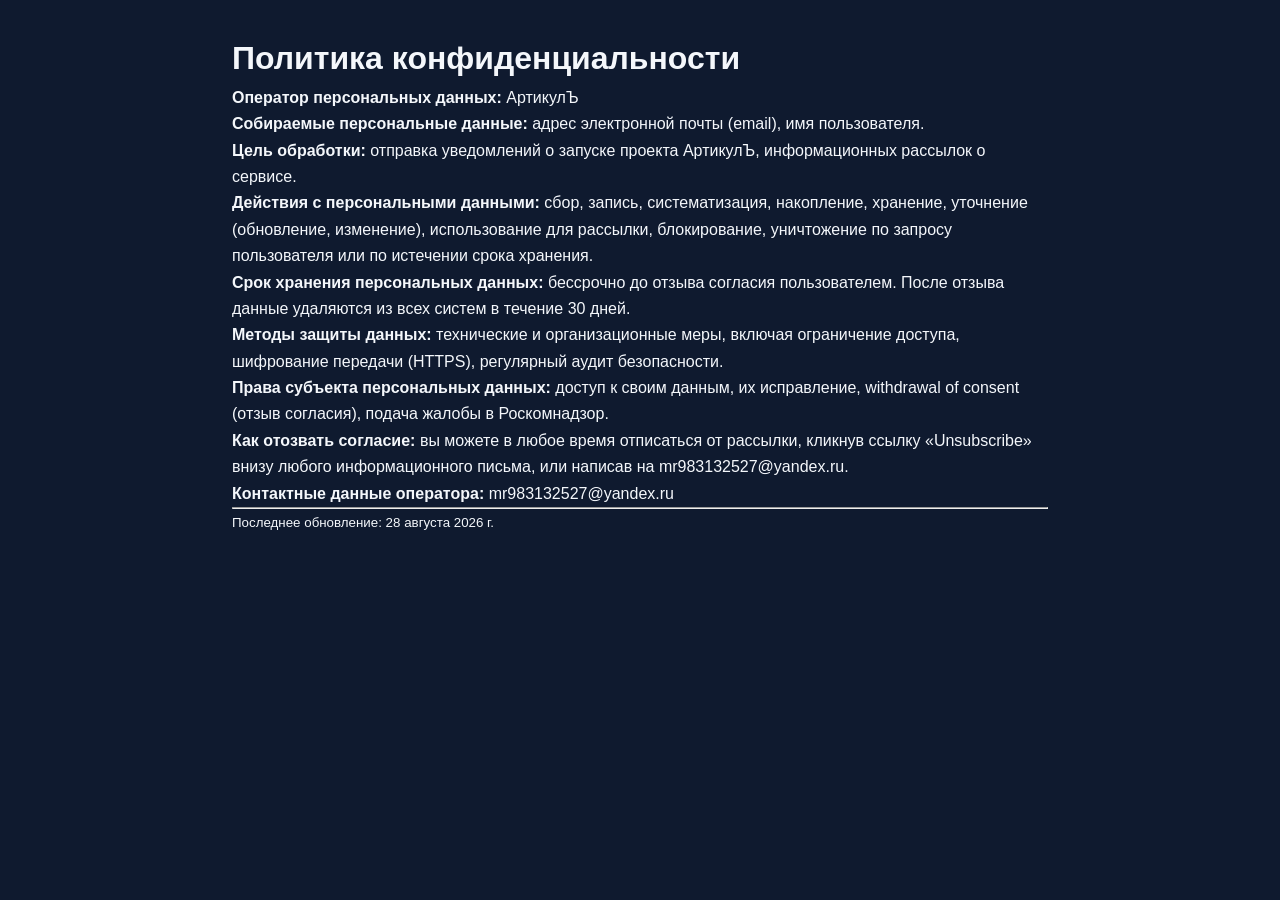
==== privacy-policy.html @ df81db58 "Add files via upload" ====
<!DOCTYPE html>
<html lang="ru">
<head>
    <meta charset="UTF-8">
    <meta name="viewport" content="width=device-width, initial-scale=1.0">
    <title>Политика конфиденциальности — АртикулЪ</title>
    <link rel="stylesheet" href="css/style.css">
</head>
<body>
    <div style="max-width: 880px; margin: 0 auto; padding: 2rem;">
        <h1>Политика конфиденциальности</h1>
        <p><strong>Оператор персональных данных:</strong> АртикулЪ</p>
        <p><strong>Собираемые персональные данные:</strong> адрес электронной почты (email), имя пользователя.</p>
        <p><strong>Цель обработки:</strong> отправка уведомлений о запуске проекта АртикулЪ, информационных рассылок о сервисе.</p>
        <p><strong>Действия с персональными данными:</strong> сбор, запись, систематизация, накопление, хранение, уточнение (обновление, изменение), использование для рассылки, блокирование, уничтожение по запросу пользователя или по истечении срока хранения.</p>
        <p><strong>Срок хранения персональных данных:</strong> бессрочно до отзыва согласия пользователем. После отзыва данные удаляются из всех систем в течение 30 дней.</p>
        <p><strong>Методы защиты данных:</strong> технические и организационные меры, включая ограничение доступа, шифрование передачи (HTTPS), регулярный аудит безопасности.</p>
        <p><strong>Права субъекта персональных данных:</strong> доступ к своим данным, их исправление, withdrawal of consent (отзыв согласия), подача жалобы в Роскомнадзор.</p>
        <p><strong>Как отозвать согласие:</strong> вы можете в любое время отписаться от рассылки, кликнув ссылку «Unsubscribe» внизу любого информационного письма, или написав на mr983132527@yandex.ru.</p>
        <p><strong>Контактные данные оператора:</strong> mr983132527@yandex.ru</p>
        <hr>
        <p><small>Последнее обновление: 28 августа 2026 г.</small></p>
    </div>
</body>
</html>
---- css/style.css ----
/* ============================================
   АртикулЪ — landing page styles
   ============================================ */

/* Design tokens */
:root {
    --bg: #0F1A2F;
    --bg-raised: #16223A;
    --bg-elevated: rgba(15, 26, 47, 0.6);
    --border-hairline: rgba(255, 255, 255, 0.08);
    --accent: #00BFA6;
    --accent-dim: rgba(0, 191, 166, 0.14);
    --accent-hover: #009988;
    --accent-active: #008070;
    --accent-glow: rgba(0, 191, 166, 0.3);
    --text: #F4F7FB;
    --text-secondary: rgba(244, 247, 251, 0.72);
    --text-muted: rgba(244, 247, 251, 0.48);
    --error: #FF6B4A;

    --font-body: 'Golos Text', -apple-system, 'Segoe UI', Roboto, sans-serif;
    --font-display: 'Unbounded', 'Golos Text', sans-serif;

    /* Радиусы: два осознанных значения вместо «одинаковых скруглений у всего» */
    --r-control: 6px;   /* поля, кнопки, строки — рабочие элементы */
    --r-panel: 20px;    /* крупные панели */
}

* {
    margin: 0;
    padding: 0;
    box-sizing: border-box;
}

html {
    scroll-behavior: smooth;
}

body {
    font-family: var(--font-body);
    line-height: 1.65;
    color: var(--text);
    background-color: var(--bg);
    overflow-x: hidden;
    min-height: 100vh;
    -webkit-font-smoothing: antialiased;
}

::selection {
    background-color: var(--accent);
    color: var(--bg);
}

:focus-visible {
    outline: 2px solid var(--accent);
    outline-offset: 3px;
    border-radius: var(--r-control);
}

/* Particle background */
#particle-canvas {
    position: fixed;
    inset: 0;
    width: 100%;
    height: 100%;
    z-index: -1;
    pointer-events: none;
}

/* Layout */
main {
    max-width: 880px;
    margin: 0 auto;
    padding: 0 2rem;
    position: relative;
    z-index: 1;
}

section {
    margin-bottom: 0;
}

/* Header */
header {
    text-align: center;
    padding: 5rem 1.5rem 4rem;
    position: relative;
    z-index: 1;
}

.brand {
    font-family: var(--font-display);
    font-size: clamp(1.8rem, 6vw, 3.5rem);
    font-weight: 700;
    letter-spacing: 0.16em;
    text-indent: 0.16em;
    text-transform: uppercase;
    color: var(--text);
}

.brand .accent {
    color: var(--accent);
}

header p {
    font-size: 1.0625rem;
    letter-spacing: 0.05em;
    color: var(--text-muted);
    margin-top: 1.25rem;
}

/* Hero — короткий, центрированный */
.hero {
    text-align: center;
    max-width: 640px;
    margin: 0 auto;
    padding-bottom: 6rem;
}

.hero h2 {
    font-family: var(--font-display);
    font-size: clamp(1.4rem, 3.4vw, 2rem);
    font-weight: 500;
    line-height: 1.35;
    margin-bottom: 1.25rem;
}

.hero p {
    font-size: 1.0625rem;
    color: var(--text-secondary);
}

/* Заголовки секций — по левому краю, с разной пластикой */
.section-title {
    font-family: var(--font-display);
    font-size: clamp(1.15rem, 2.6vw, 1.5rem);
    font-weight: 500;
    letter-spacing: 0.01em;
    margin-bottom: 2.5rem;
}

/* «Как это работает» — редакционная вёрстка вместо карточек.
   Заголовок со счётчиком прикрепляется сверху при скролле,
   активный шаг увеличивается (состояния ведёт js/demos.js). */
.how {
    padding-bottom: 6rem;
}

.how-sticky {
    position: sticky;
    top: 0;
    z-index: 2;
    display: flex;
    align-items: baseline;
    justify-content: space-between;
    gap: 1.5rem;
    padding: 0.875rem 0.25rem;
    margin-bottom: 1.75rem;
    background-color: rgba(15, 26, 47, 0.82);
    backdrop-filter: blur(10px);
    -webkit-backdrop-filter: blur(10px);
}

.how-sticky .section-title {
    margin-bottom: 0;
}

.how-counter {
    font-family: var(--font-display);
    font-size: 1rem;
    letter-spacing: 0.08em;
    white-space: nowrap;
    font-variant-numeric: tabular-nums;
}

.how-current {
    color: var(--accent);
    font-weight: 700;
}

.how-total {
    color: var(--text-muted);
    font-weight: 500;
}

.steps {
    list-style: none;
}

.step {
    display: grid;
    grid-template-columns: 5rem 1fr;
    gap: 1.75rem;
    align-items: baseline;
    padding: 1.75rem 0;
    border-top: 1px solid var(--border-hairline);
    transform-origin: left center;
}

/* активный шаг крупнее и ярче — только когда JS ведёт скролл */
.has-demos .step {
    transition: opacity 0.35s ease, transform 0.35s ease;
}

.has-demos .step:not(.is-active) {
    opacity: 0.55;
}

.has-demos .step.is-active {
    opacity: 1;
    transform: scale(1.04);
}

.has-demos .step.is-active .step-num {
    text-shadow: 0 0 18px var(--accent-glow);
}

.step:last-child {
    border-bottom: 1px solid var(--border-hairline);
}

.step-num {
    font-family: var(--font-display);
    font-size: 1.5rem;
    font-weight: 700;
    color: var(--accent);
    font-variant-numeric: tabular-nums;
}

.step-body h3 {
    font-size: 1.125rem;
    font-weight: 600;
    margin-bottom: 0.5rem;
}

.step-body p {
    color: var(--text-secondary);
    max-width: 56ch;
}

/* Концепт результата поиска */
.preview {
    padding-bottom: 6.5rem;
}

.preview-note {
    font-size: 0.8125rem;
    color: var(--text-muted);
    margin: -1.75rem 0 1.75rem;
}

.mock {
    background-color: var(--bg-raised);
    border-radius: var(--r-panel);
    padding: 1.5rem;
    box-shadow: 0 32px 64px -32px rgba(0, 0, 0, 0.55);
}

.mock-search {
    display: flex;
    align-items: center;
    gap: 1rem;
    background-color: rgba(255, 255, 255, 0.94);
    border-radius: var(--r-control);
    padding: 0.875rem 1rem;
    margin-bottom: 1.25rem;
}

.mock-query {
    flex: 1;
    color: #1A2438;
    font-size: 0.9375rem;
    white-space: nowrap;
    overflow: hidden;
    text-overflow: ellipsis;
}

.mock-btn,
.demo-btn {
    background-color: var(--accent);
    color: #FFFFFF;
    font-size: 0.8125rem;
    font-weight: 600;
    padding: 0.4375rem 0.875rem;
    border-radius: var(--r-control);
    flex-shrink: 0;
}

.mock-results {
    list-style: none;
}

.mock-row {
    display: grid;
    grid-template-columns: 5.5rem 1fr auto auto;
    gap: 1rem;
    align-items: center;
    padding: 0.875rem 0.25rem;
    border-top: 1px solid var(--border-hairline);
    font-size: 0.9375rem;
}

.mr-platform {
    font-size: 0.6875rem;
    font-weight: 600;
    letter-spacing: 0.08em;
    text-transform: uppercase;
    color: var(--text-muted);
}

.mr-name {
    color: var(--text-secondary);
    min-width: 0;
    white-space: nowrap;
    overflow: hidden;
    text-overflow: ellipsis;
}

.mr-meta {
    color: var(--text-muted);
    font-size: 0.8125rem;
}

.mr-price {
    font-weight: 600;
    font-variant-numeric: tabular-nums;
    color: var(--text);
    min-width: 4.5rem;
    text-align: right;
}

/* Демо в шагах «Как это работает».
   Скрытые стартовые состояния включаются классом .has-demos на <html>,
   который ставит demos.js — без JS или при prefers-reduced-motion
   страница показывает статичный кадр. */
.step-demo {
    margin-top: 1.5rem;
}

/* Шаг 1 — строка поиска с печатью запроса */
.demo-input {
    display: flex;
    align-items: center;
    gap: 1rem;
    max-width: 420px;
    background-color: rgba(255, 255, 255, 0.94);
    border-radius: var(--r-control);
    padding: 0.8125rem 1rem;
}

.demo-type {
    flex: 1;
    display: flex;
    align-items: center;
    color: #1A2438;
    font-size: 0.9375rem;
    white-space: nowrap;
    overflow: hidden;
}

.demo-caret {
    display: inline-block;
    width: 2px;
    height: 1.05em;
    margin-left: 2px;
    background-color: #1A2438;
    animation: caret-blink 1.1s steps(2, start) infinite;
}

@keyframes caret-blink {
    to { visibility: hidden; }
}

/* Шаг 2 — площадки «думают» кружками загрузки вразноброс, затем по одной
   улетают в наше лого. Каждое попадание усиливает лого: рост + перелив.
   Цель полёта считается в js/demos.js и приходит в --dx/--dy. */
.demo-aggregate {
    position: relative;
    max-width: 460px;
}

.agg-chips {
    display: flex;
    flex-wrap: wrap;
    justify-content: center;
    gap: 0.5rem;
}

.agg-chip {
    position: relative;
    display: flex;
    align-items: center;
    justify-content: center;
    min-width: 4.75rem;
    height: 1.75rem;
    padding: 0 0.6875rem;
    font-size: 0.6875rem;
    font-weight: 600;
    letter-spacing: 0.08em;
    text-transform: uppercase;
    color: var(--text-muted);
    border: 1px solid var(--border-hairline);
    border-radius: 999px;
    white-space: nowrap;
}

.agg-spin {
    display: none;
    position: absolute;
    left: 50%;
    top: 50%;
    width: 0.75rem;
    height: 0.75rem;
    margin: -0.375rem 0 0 -0.375rem;
    border-radius: 50%;
    border: 2px solid rgba(255, 255, 255, 0.14);
    border-top-color: var(--accent);
}

@keyframes agg-spin-rotate {
    from { transform: rotate(0deg); }
    to { transform: rotate(360deg); }
}

.agg-name {
    color: inherit;
}

/* рабочие состояния ставит js/demos.js */
.has-demos .demo-aggregate .agg-spin {
    display: block;
    opacity: 1;
    animation: agg-spin-rotate 0.7s linear infinite;
    transition: opacity 0.25s ease, transform 0.25s ease;
}

.has-demos .demo-aggregate .agg-name {
    opacity: 0;
    transition: opacity 0.3s ease 0.1s;
}

/* площадка ответила: спиннер гаснет, имя появляется */
.has-demos .demo-aggregate .agg-chip.is-loaded {
    color: var(--text-secondary);
    border-color: rgba(0, 191, 166, 0.4);
}

.has-demos .demo-aggregate .agg-chip.is-loaded .agg-spin {
    opacity: 0;
    animation: none;   /* иначе вращение перекрывает transform и схлопывания не видно */
    transform: scale(0.4);
}

.has-demos .demo-aggregate .agg-chip.is-loaded .agg-name {
    opacity: 1;
}

/* микро-анимации замеряют, пока шаг не активен (класс ставит js/demos.js) */
.has-demos .demo-aggregate:not(.is-running) .agg-spin {
    animation-play-state: paused;
}

.demo-typing:not(.is-running) .demo-caret {
    animation-play-state: paused;
}

/* полёт к нашему лого */
.has-demos .demo-aggregate .agg-chip.is-flying {
    transform: translate(var(--dx), var(--dy)) scale(0.1);
    opacity: 0;
    border-color: transparent;
    transition: transform 0.85s cubic-bezier(0.45, -0.05, 0.65, 0.35),
                opacity 0.7s ease,
                border-color 0.3s ease;
}

.has-demos .demo-aggregate .agg-chip.is-gone {
    visibility: hidden;
}

.agg-core-wrap {
    display: flex;
    justify-content: center;
    margin-top: 1.5rem;
}

.agg-core {
    position: relative;
    display: flex;
    align-items: center;
    justify-content: center;
    width: 52px;
    height: 52px;
    border-radius: 12px;
    background-color: var(--bg-raised);
    border: 1px solid var(--border-hairline);
    font-family: var(--font-display);
    font-weight: 700;
    font-size: 1.375rem;
    color: var(--accent);
    overflow: hidden;
    transform: scale(var(--s, 1));
    transition: transform 0.55s cubic-bezier(0.34, 1.56, 0.64, 1);
}

/* блик-перелив, разгоняется по краям при каждом попадании */
.agg-core::before {
    content: '';
    position: absolute;
    inset: 0;
    border-radius: 12px;
    background: linear-gradient(115deg, transparent 33%, rgba(255, 255, 255, 0.3) 50%, transparent 67%);
    transform: translateX(-170%);
}

/* «получение сил»: вспышка свечения + расходящаяся волна */
.has-demos .demo-aggregate .agg-core.is-power {
    animation: core-pulse 0.9s ease-out;
}

.has-demos .demo-aggregate .agg-core.is-power::before {
    animation: core-sheen 0.85s ease;
}

@keyframes core-pulse {
    0%, 100% { box-shadow: 0 0 0 0 rgba(0, 191, 166, 0); }
    35% { box-shadow: 0 0 26px var(--accent-glow), 0 0 0 7px rgba(0, 191, 166, 0.16); }
}

@keyframes core-sheen {
    from { transform: translateX(-170%); }
    to { transform: translateX(170%); }
}

/* Шаг 3 — результаты появляются сверху вниз и «дышат» */
.demo-results {
    max-width: 460px;
}

.res-row {
    padding: 0.8125rem 0.25rem;
    border-top: 1px solid var(--border-hairline);
}

.res-line {
    display: grid;
    grid-template-columns: 1fr auto;
    gap: 1rem;
    align-items: center;
    transform-origin: left center;
}

.res-name {
    display: block;
    height: 0.625em;
    min-height: 8px;
    width: var(--w, 60%);
    background-color: rgba(255, 255, 255, 0.14);
    border-radius: 4px;
}

.res-price {
    font-weight: 600;
    font-variant-numeric: tabular-nums;
}

/* цены от зелёного к красному — чем дешевле, тем зеленее */
.res-row:nth-child(1) .res-price { color: #2FBF71; }
.res-row:nth-child(2) .res-price { color: #E3B341; }
.res-row:nth-child(3) .res-price { color: #E8843C; }
.res-row:nth-child(4) .res-price { color: var(--error); }

.has-demos .demo-results .res-row {
    opacity: 0;
    transform: translateY(-10px);
}

.has-demos .demo-results.is-shown .res-row {
    opacity: 1;
    transform: translateY(0);
    transition: opacity 0.5s ease, transform 0.5s ease;
    transition-delay: calc(var(--i) * 0.38s);
}

.has-demos .demo-results.is-shown .res-line {
    animation: res-float 3.4s ease-in-out infinite;
    animation-delay: calc(var(--i) * 0.38s + 0.6s);
}

@keyframes res-float {
    0%, 100% { transform: scale(1); }
    50% { transform: scale(1.03); }
}

@media (max-width: 720px) {
    .how-counter {
        font-size: 0.875rem;
    }

    .has-demos .step.is-active {
        transform: scale(1.02);
    }

    .demo-input {
        max-width: 100%;
    }

    .agg-chip {
        font-size: 0.625rem;
        padding: 0.28rem 0.56rem;
    }

    .agg-core {
        width: 44px;
        height: 44px;
        font-size: 1.1875rem;
    }
}

/* Signup */
.signup-section {
    background-color: var(--bg-elevated);
    border-radius: var(--r-panel);
    border: 1px solid var(--border-hairline);
    padding: 3rem;
    max-width: 520px;
    margin: 0 auto 6rem;
    backdrop-filter: blur(12px);
    -webkit-backdrop-filter: blur(12px);
}

.signup-section h2 {
    font-family: var(--font-display);
    font-weight: 500;
    font-size: 1.1875rem;
    margin-bottom: 0.75rem;
}

.signup-section > p {
    color: var(--text-secondary);
    margin-bottom: 1.75rem;
}

/* Form */
.form-group {
    margin-bottom: 1.125rem;
}

.form-group label {
    display: block;
    margin-bottom: 0.375rem;
    font-weight: 500;
    font-size: 0.875rem;
    color: var(--text-secondary);
}

.consent-group {
    display: flex;
    align-items: flex-start;
    margin-top: 1rem;
    margin-bottom: 1rem;
}

.consent-group input[type=checkbox] {
    width: 1.5rem;
    height: 1.5rem;
    margin: 0;
    margin-top: 0.25rem;
    cursor: pointer;
    appearance: none;
    -webkit-appearance: none;
    border: 2px solid var(--border-hairline);
    border-radius: 4px;
    background-color: transparent;
    transition: border-color 0.2s ease, background-color 0.2s ease, box-shadow 0.2s ease;
}
.consent-group input[type=checkbox]:hover {
    border-color: var(--accent);
    background-color: rgba(0,191,166,0.08);
}
.consent-group input[type=checkbox]:checked {
    border-color: var(--accent);
    background-color: var(--accent);
    position: relative;
}
.consent-group input[type=checkbox]:checked::after {
    content: '';
    position: absolute;
    left: 35%;
    top: 20%;
    width: 0.35rem;
    height: 0.7rem;
    border: solid white;
    border-width: 0 3px 3px 0;
    transform: rotate(45deg);
}
.consent-group input[type=checkbox]:focus {
    outline: none;
    box-shadow: 0 0 0 3px rgba(0,191,166,0.2);
}

.consent-group label {
    flex: 1;
    margin-left: 0.75rem;
    font-size: 0.875rem;
    line-height: 1.4;
    color: var(--text-secondary);
}

.consent-group label a {
    color: var(--accent);
    text-decoration: underline;
    text-decoration-thickness: 1px;
    text-underline-offset: 2px;
}

.consent-group label a:hover {
    text-decoration: none;
}

.form-group input {
    width: 100%;
    padding: 0.8125rem 0.9375rem;
    background-color: rgba(255, 255, 255, 0.94);
    border: 1px solid transparent;
    border-radius: var(--r-control);
    font-family: inherit;
    font-size: 0.9375rem;
    color: #1A2438;
    transition: border-color 0.15s ease, box-shadow 0.15s ease;
}

.form-group input::placeholder {
    color: rgba(26, 36, 56, 0.42);
}

.form-group input:focus {
    outline: none;
    border-color: var(--accent);
    box-shadow: 0 0 0 3px rgba(0, 191, 166, 0.18);
}

.btn-primary {
    width: 100%;
    margin-top: 0.5rem;
    padding: 1.0625rem;
    background-color: var(--accent);
    color: #FFFFFF;
    border: none;
    border-radius: var(--r-control);
    font-family: inherit;
    font-size: 1.0625rem;
    font-weight: 600;
    letter-spacing: 0.02em;
    cursor: pointer;
    box-shadow: 0 6px 22px rgba(0, 191, 166, 0.35);
    transition: background-color 0.15s ease, box-shadow 0.2s ease, transform 0.15s ease;
}

.btn-primary:hover {
    background-color: var(--accent-hover);
    box-shadow: 0 8px 30px rgba(0, 191, 166, 0.5);
    transform: translateY(-1px);
}

.btn-primary:active {
    background-color: var(--accent-active);
    box-shadow: 0 3px 12px rgba(0, 191, 166, 0.3);
    transform: translateY(0);
}

.btn-primary:disabled {
    opacity: 0.6;
    cursor: wait;
    box-shadow: none;
    transform: none;
}

/* «дыхание» свечения в покое — только когда форма проявилась (js/main.js) */
.has-form-anim .signup-section.is-shown .btn-primary:not(:disabled) {
    animation: btn-breathe 2.8s ease-in-out infinite;
}

@keyframes btn-breathe {
    0%, 100% { box-shadow: 0 6px 22px rgba(0, 191, 166, 0.35); }
    50% { box-shadow: 0 6px 30px rgba(0, 191, 166, 0.55); }
}

/* спиннер внутри кнопки на время отправки */
.btn-spinner {
    display: none;
    width: 1em;
    height: 1em;
    margin-left: 0.6rem;
    vertical-align: -0.125em;
    border-radius: 50%;
    border: 2px solid rgba(255, 255, 255, 0.35);
    border-top-color: #FFFFFF;
}

.btn-primary.is-loading {
    pointer-events: none;
}

.btn-primary.is-loading .btn-spinner {
    display: inline-block;
    animation: btn-spin 0.7s linear infinite;
}

@keyframes btn-spin {
    from { transform: rotate(0deg); }
    to { transform: rotate(360deg); }
}

/* ошибка отправки: короткая вспышка красным ореолом */
.btn-primary.is-error {
    box-shadow: 0 6px 22px rgba(255, 107, 74, 0.4);
}

/* успех: галочка прорисовывается штрихом, кнопка остаётся яркой */
.btn-check {
    display: none;
    width: 1.25em;
    height: 1.25em;
    margin-left: 0.5rem;
    vertical-align: -0.3em;
    fill: none;
    stroke: #FFFFFF;
    stroke-width: 2.5;
    stroke-linecap: round;
    stroke-linejoin: round;
    stroke-dasharray: 26;
    stroke-dashoffset: 26;
}

.btn-primary.is-success,
.btn-primary.is-success:disabled {
    opacity: 1;
    cursor: default;
    background-color: var(--accent);
    box-shadow: 0 6px 24px rgba(0, 191, 166, 0.45);
}

.btn-primary.is-success .btn-check {
    display: inline-block;
    animation: btn-check-draw 0.45s ease forwards 0.1s;
}

@keyframes btn-check-draw {
    to { stroke-dashoffset: 0; }
}

/* Status messages */
@keyframes status-in {
    from { opacity: 0; transform: translateY(-4px); }
    to   { opacity: 1; transform: translateY(0); }
}

@keyframes shake {
    0%, 100% { transform: translateX(0); }
    20% { transform: translateX(-6px); }
    40% { transform: translateX(6px); }
    60% { transform: translateX(-4px); }
    80% { transform: translateX(4px); }
}

.form-status {
    margin-top: 1.125rem;
    padding: 0.8125rem 1rem;
    border-radius: var(--r-control);
    font-size: 0.9063rem;
    display: none;
    animation: status-in 0.25s ease;
}

.form-status.success {
    background-color: rgba(0, 191, 166, 0.1);
    color: var(--accent);
    border: 1px solid rgba(0, 191, 166, 0.28);
}

.form-status.error {
    background-color: rgba(255, 107, 74, 0.09);
    color: var(--error);
    border: 1px solid rgba(255, 107, 74, 0.28);
}

.privacy-note {
    font-size: 0.7813rem;
    color: var(--text-muted);
    margin-top: 1.375rem;
}

/* Появление формы при скролле — класс ставит js/main.js.
   Карточка всплывает целиком, затем каскадно проявляются заголовок,
   подзаголовок и сама форма; короткая вспышка бирюзового ореола. */
.has-form-anim .signup-section {
    opacity: 0;
    transform: translateY(24px);
    transition: opacity 0.7s ease, transform 0.7s ease;
}

.has-form-anim .signup-section > * {
    opacity: 0;
    transform: translateY(14px);
}

.has-form-anim .signup-section.is-shown {
    opacity: 1;
    transform: translateY(0);
    animation: signup-glow 1.2s ease-out 0.3s;
}

.has-form-anim .signup-section.is-shown > * {
    opacity: 1;
    transform: translateY(0);
    transition: opacity 0.55s ease, transform 0.55s ease;
}

.has-form-anim .signup-section.is-shown > :nth-child(1) { transition-delay: 0.1s; }
.has-form-anim .signup-section.is-shown > :nth-child(2) { transition-delay: 0.25s; }
.has-form-anim .signup-section.is-shown > :nth-child(3) { transition-delay: 0.4s; }

@keyframes signup-glow {
    0%, 100% { box-shadow: 0 0 0 0 rgba(0, 191, 166, 0); }
    35% { box-shadow: 0 0 42px var(--accent-glow); }
}

/* Footer */
footer {
    text-align: center;
    padding: 2.5rem 1.5rem 3rem;
    font-size: 0.8438rem;
    color: var(--text-muted);
    position: relative;
    z-index: 1;
}

/* Responsive */
@media (max-width: 720px) {
    header {
        padding: 3.5rem 1rem 3rem;
    }

    main {
        padding: 0 1.25rem;
    }

    .hero {
        padding-bottom: 4rem;
    }

    .how,
    .preview {
        padding-bottom: 4rem;
    }

    .step {
        grid-template-columns: 1fr;
        gap: 0.5rem;
        padding: 1.375rem 0;
    }

    .mock-row {
        grid-template-columns: 1fr auto;
        row-gap: 0.25rem;
    }

    .mr-name {
        grid-column: 1 / -1;
        order: -1;
        white-space: normal;
    }

    .mr-meta {
        display: none;
    }

    .signup-section {
        padding: 2.25rem 1.5rem;
        margin-bottom: 4rem;
    }
}

@media (prefers-reduced-motion: reduce) {
    html { scroll-behavior: auto; }

    *,
    *::before,
    *::after {
        animation-duration: 0.01ms !important;
        animation-iteration-count: 1 !important;
        transition-duration: 0.01ms !important;
    }
}
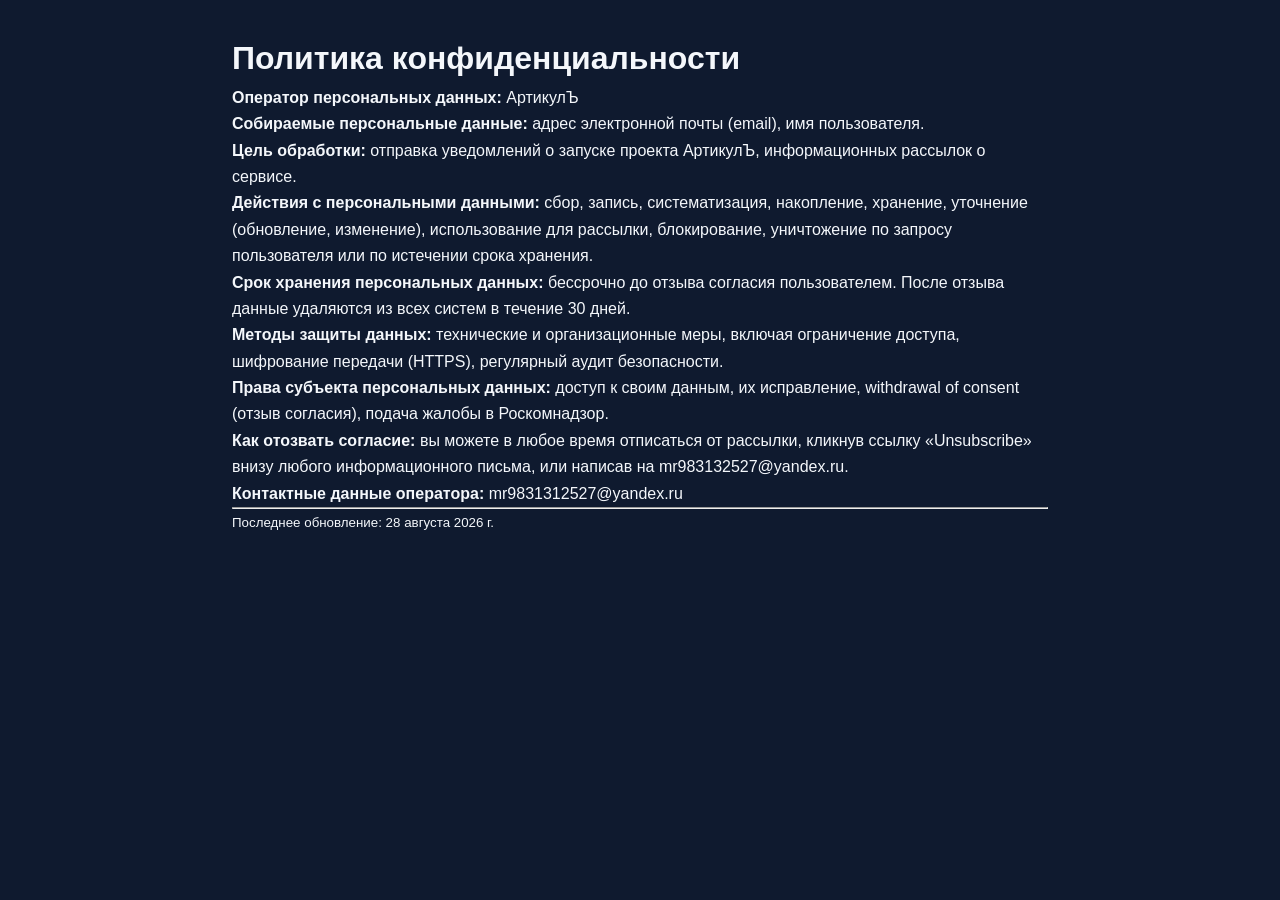
==== commit acbf6a49: "Fix contact email in privacy policy" ====
--- a/privacy-policy.html
+++ b/privacy-policy.html
@@ -17,9 +17,9 @@
         <p><strong>Методы защиты данных:</strong> технические и организационные меры, включая ограничение доступа, шифрование передачи (HTTPS), регулярный аудит безопасности.</p>
         <p><strong>Права субъекта персональных данных:</strong> доступ к своим данным, их исправление, withdrawal of consent (отзыв согласия), подача жалобы в Роскомнадзор.</p>
         <p><strong>Как отозвать согласие:</strong> вы можете в любое время отписаться от рассылки, кликнув ссылку «Unsubscribe» внизу любого информационного письма, или написав на mr983132527@yandex.ru.</p>
-        <p><strong>Контактные данные оператора:</strong> mr983132527@yandex.ru</p>
+        <p><strong>Контактные данные оператора:</strong> mr9831312527@yandex.ru</p>
         <hr>
         <p><small>Последнее обновление: 28 августа 2026 г.</small></p>
     </div>
 </body>
-</html>+</html>
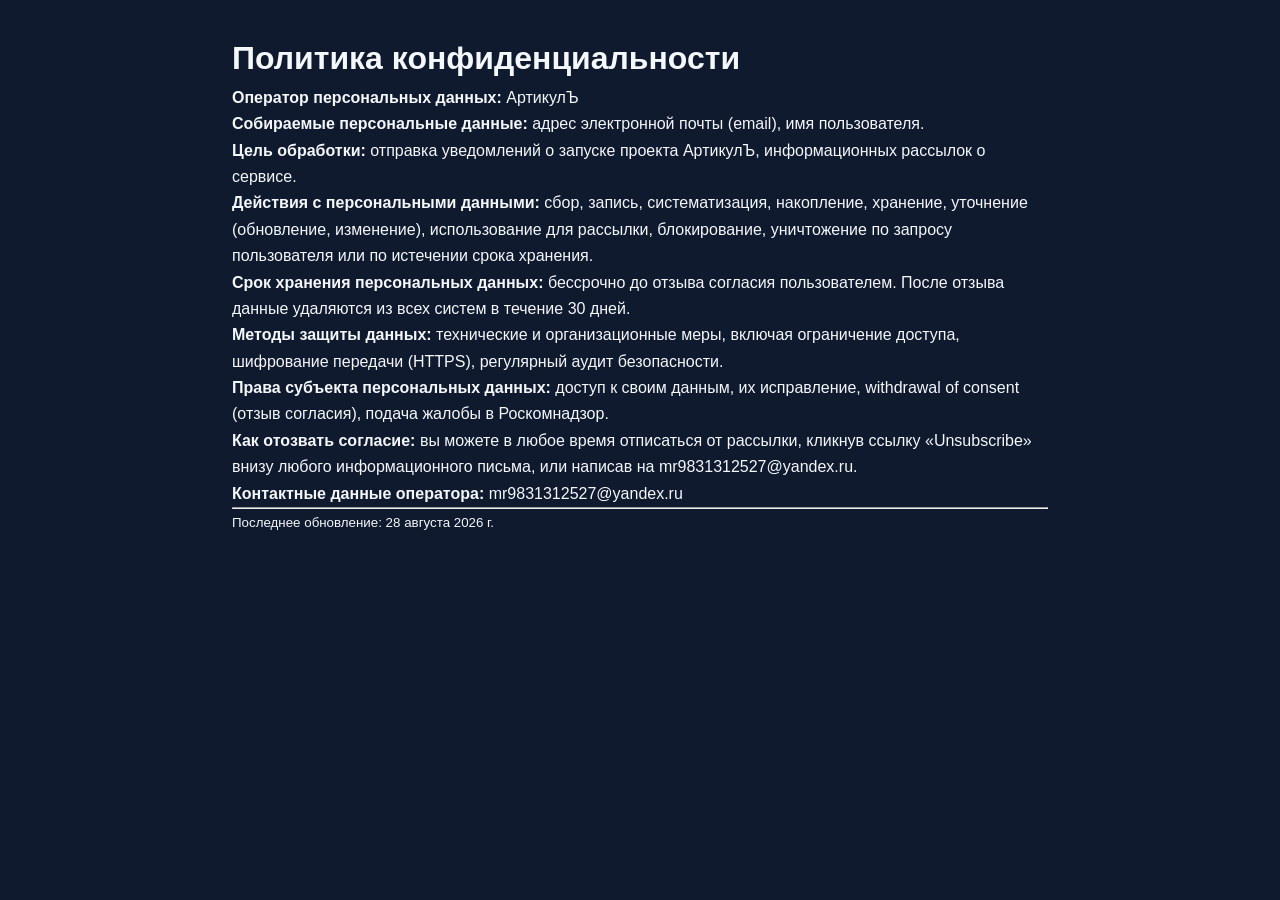
==== commit 4ea667d0: "Update privacy-policy.html" ====
--- a/privacy-policy.html
+++ b/privacy-policy.html
@@ -16,7 +16,7 @@
         <p><strong>Срок хранения персональных данных:</strong> бессрочно до отзыва согласия пользователем. После отзыва данные удаляются из всех систем в течение 30 дней.</p>
         <p><strong>Методы защиты данных:</strong> технические и организационные меры, включая ограничение доступа, шифрование передачи (HTTPS), регулярный аудит безопасности.</p>
         <p><strong>Права субъекта персональных данных:</strong> доступ к своим данным, их исправление, withdrawal of consent (отзыв согласия), подача жалобы в Роскомнадзор.</p>
-        <p><strong>Как отозвать согласие:</strong> вы можете в любое время отписаться от рассылки, кликнув ссылку «Unsubscribe» внизу любого информационного письма, или написав на mr983132527@yandex.ru.</p>
+        <p><strong>Как отозвать согласие:</strong> вы можете в любое время отписаться от рассылки, кликнув ссылку «Unsubscribe» внизу любого информационного письма, или написав на mr9831312527@yandex.ru.</p>
         <p><strong>Контактные данные оператора:</strong> mr9831312527@yandex.ru</p>
         <hr>
         <p><small>Последнее обновление: 28 августа 2026 г.</small></p>
